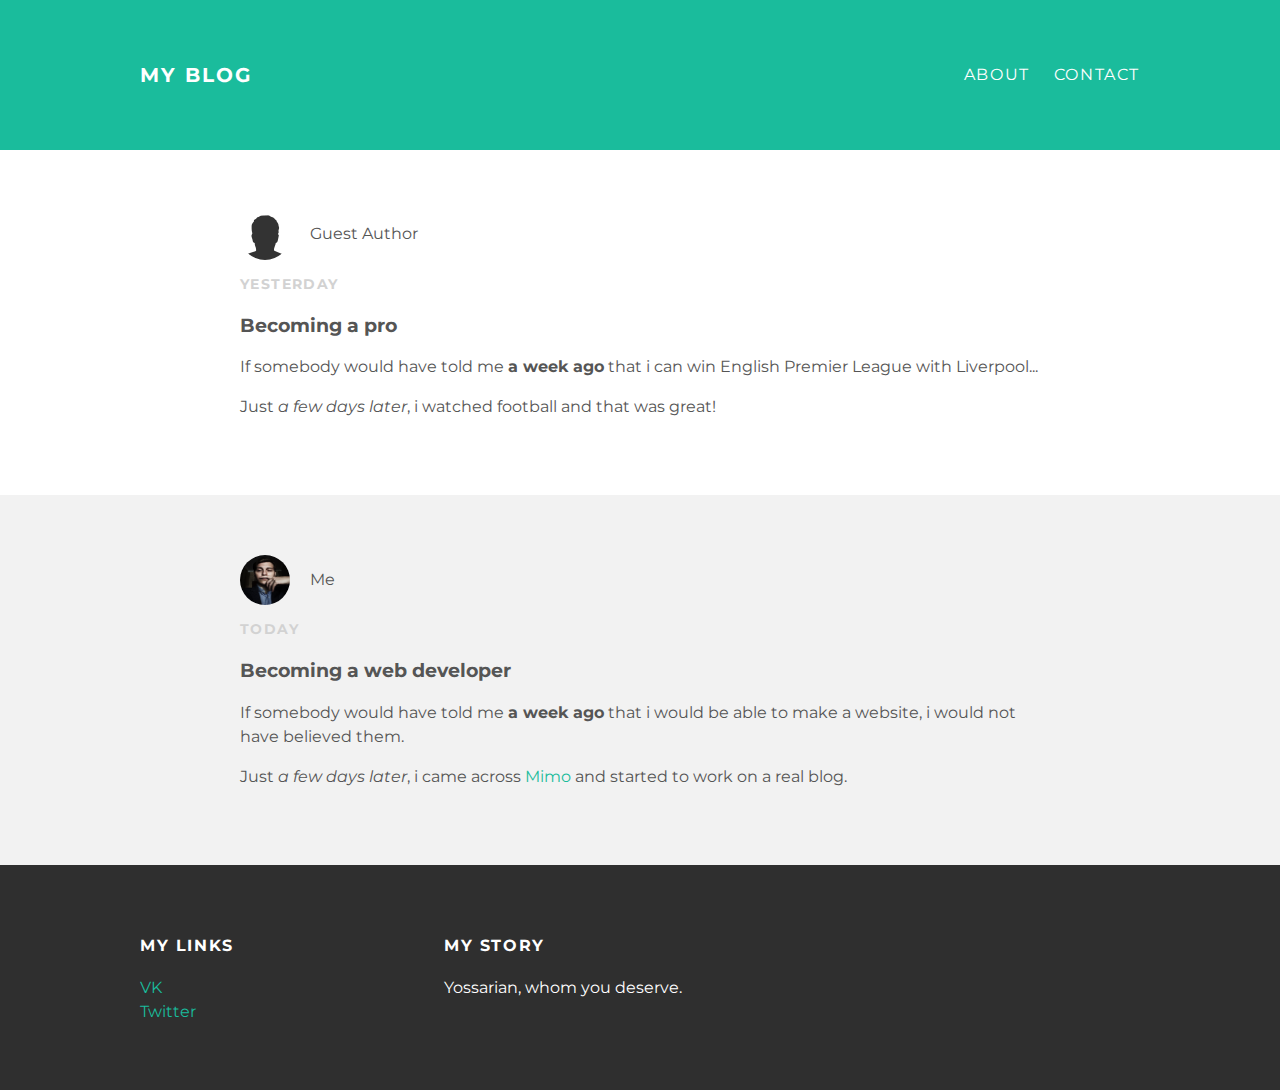
==== index.html @ c54731b8 "Add files via upload" ====
<!DOCTYPE html>
<html>
  <head>
    <title>My Blog</title>
    <link rel="stylesheet" type="text/css" href="styles.css">
  </head>
  <body>
    <div id="header">
      <div class="container">
        <a id="header-title" href="index.html">My Blog</a>
        <ul id="header-nav">
          <li><a href="about.html">About</a></li>
          <li><a href="mailto:tillhen@mail.ru">Contact</a></li>
        </ul>
      </div>
    </div>
    <div id="content">
      <div class="post-container">
        <div class="post">
          <div class="post-author">
            <img src="guest.png">
            <span>Guest Author</span>
          </div>
          <p class="post-date">Yesterday</p>
          <h3 class="post-title">Becoming a pro</h3>
          <div class="post-content">
            <p>If somebody would have told me <strong>a week ago</strong> that i can win English Premier League with Liverpool...</p>
            <p>Just <em>a few days later</em>, i watched football and that was great!</p>
          </div>
        </div>
      </div>
      <div class="post-container">
        <div class="post">
          <div class="post-author">
            <img src="me.jpg">
            <span>Me</span>
          </div>
          <p class="post-date">Today</p>
          <h3 class="post-title">Becoming a web developer</h3>
          <div class="post-content">
            <p>If somebody would have told me <strong>a week ago</strong> that i would be able to make a website, i would not have believed them.</p>
            <p>Just <em>a few days later</em>, i came across <a href="https://getmimo.com/">Mimo</a> and started to work on a real blog.</p>
          </div>
        </div>
      </div>
    </div>
    <div id="footer">
      <div class="container">
        <div class="column">
          <h4>My Links</h4>
          <p>
            <a href="https://vk.com/tillhen">VK</a>
            <br>
            <a href="https://twitter.com/Tillhen">Twitter</a>
          </p>
        </div>
        <div class="column">
          <h4>My Story</h4>
          <p>Yossarian, whom you deserve.</p>
        </div>
      </div>
    </div>
  </body>
</html>
---- styles.css ----
@import url('https://fonts.googleapis.com/css?family=Montserrat:400,700');

body {
  color: #555;
  margin: 0;
  font-family: 'Montserrat', 'sans-serif';
}

#header {
  background-color: #1abc9c;
  height: 150px;
  line-height: 150px;
}

#header a {
  color: white;
  text-decoration: none;
  text-transform: uppercase;
  letter-spacing: 0.1em;
}

#header a:hover {
  color: #222;
}

#header-title {
  display: block;
  float: left;
  font-size: 20px;
  font-weight: bold;
}

#header-nav {
  display: block;
  float: right;
  margin-top: 0;
}

#header-nav li {
  display: inline;
  padding-left: 20px;
}

.container {
  max-width: 1000px;
  margin: 0 auto;
}

#footer {
  background-color: #2f2f2f;
  padding: 50px 0;
}

.column {
  min-width: 300px;
  display: inline-block;
  vertical-align: top;
}

#footer h4 {
  color: white;
  text-transform: uppercase;
  letter-spacing: 0.1em;
}

#footer p {
  color: white;
}

a {
  color: #1abc9c;
  text-decoration: none;
}

a:hover {
  color: #f6a623;
}

.post, .about {
  max-width: 800px;
  margin: 0 auto;
  padding: 60px 0;
}

.post-author img {
  width: 50px;
  height: 50px;
  vertical-align: middle;
}

.post-author span {
  margin-left: 16px;
}

.post-date {
  color: #d2d2d2;
  font-size: 14px;
  font-weight: bold;
  text-transform: uppercase;
  letter-spacing: 0.1em;
}

h1 h2 h3 h4 {
  color: #333;
}

p {
  line-height: 1.5;
}

.about-author img {
  width: 120px;
  height: 150px;
  vertical-align: middle;
}

.about {
  text-align: center;
}

.post-author img, .about-author img {
  border-radius: 50%;
}

.post-container:nth-child(even) {
  background-color: #f2f2f2;
}
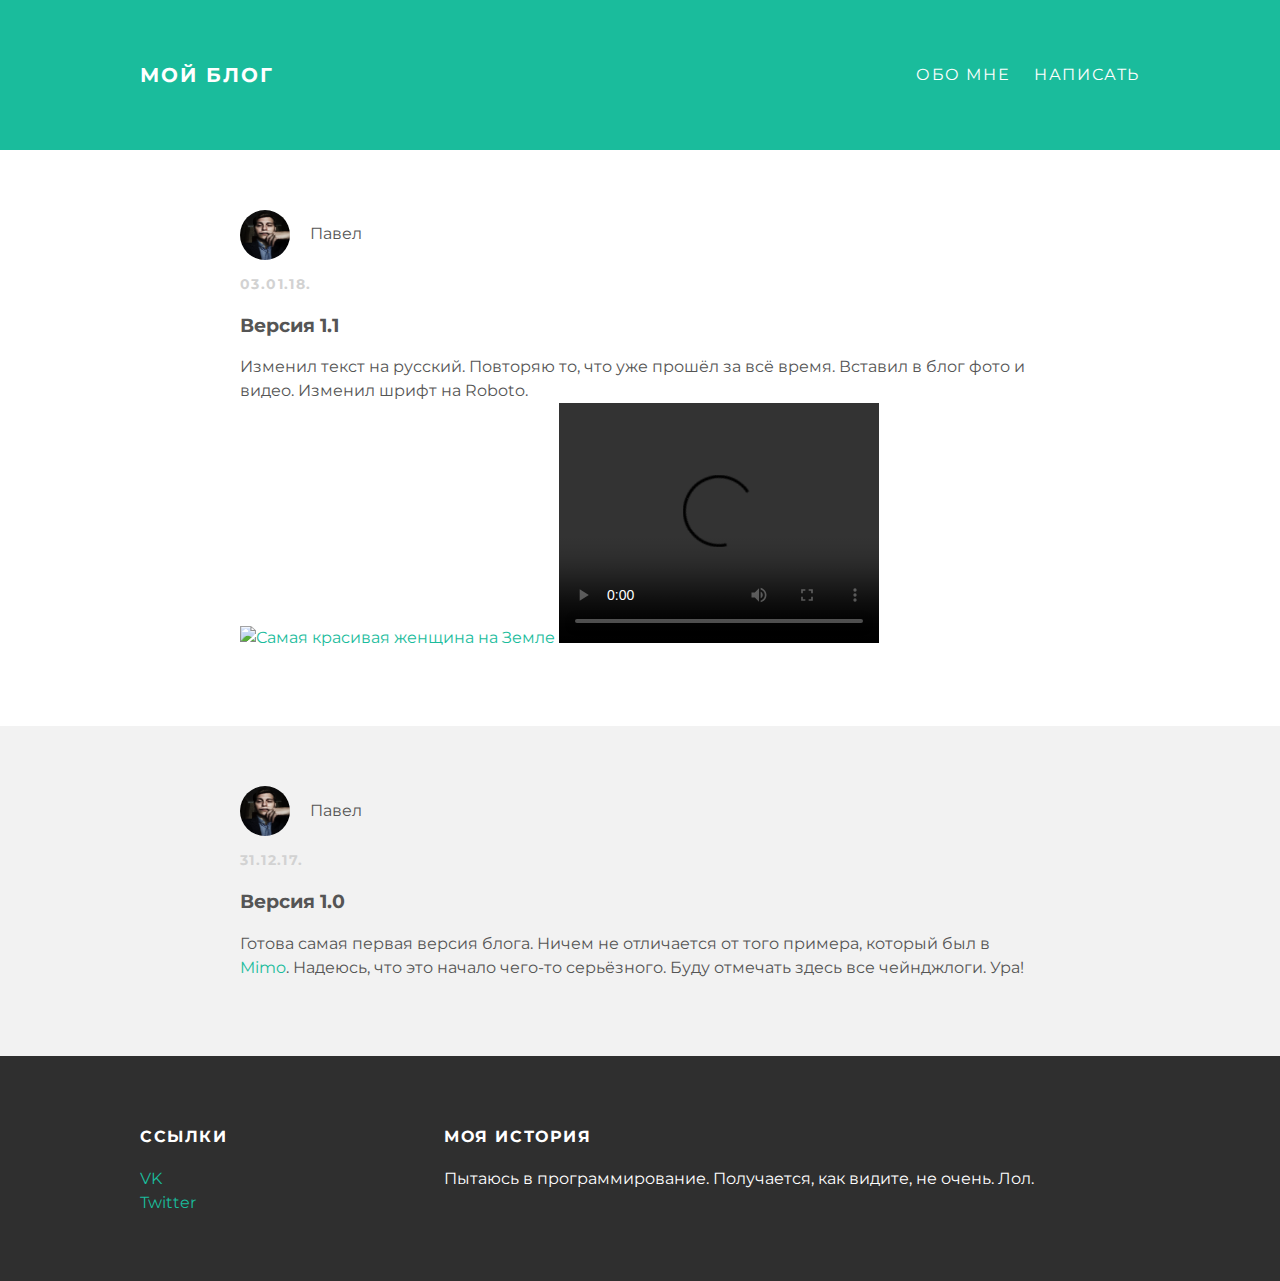
==== commit 8d12b3cc: "Update index.html" ====
--- a/index.html
+++ b/index.html
@@ -1,16 +1,16 @@
 <!DOCTYPE html>
 <html>
   <head>
-    <title>My Blog</title>
+    <title>Тестовый Блог</title>
     <link rel="stylesheet" type="text/css" href="styles.css">
   </head>
   <body>
     <div id="header">
       <div class="container">
-        <a id="header-title" href="index.html">My Blog</a>
+        <a id="header-title" href="index.html">Мой Блог</a>
         <ul id="header-nav">
-          <li><a href="about.html">About</a></li>
-          <li><a href="mailto:tillhen@mail.ru">Contact</a></li>
+          <li><a href="about.html">Обо Мне</a></li>
+          <li><a href="mailto:tillhen@mail.ru">Написать</a></li>
         </ul>
       </div>
     </div>
@@ -18,14 +18,17 @@
       <div class="post-container">
         <div class="post">
           <div class="post-author">
-            <img src="guest.png">
-            <span>Guest Author</span>
+            <img src="me.jpg">
+            <span>Павел</span>
           </div>
-          <p class="post-date">Yesterday</p>
-          <h3 class="post-title">Becoming a pro</h3>
+          <p class="post-date">03.01.18.</p>
+          <h3 class="post-title">Версия 1.1</h3>
           <div class="post-content">
-            <p>If somebody would have told me <strong>a week ago</strong> that i can win English Premier League with Liverpool...</p>
-            <p>Just <em>a few days later</em>, i watched football and that was great!</p>
+            <p>Изменил текст на русский. Повторяю то, что уже прошёл за всё время.
+              Вставил в блог фото и видео. Изменил шрифт на Roboto.</br>
+            <a href="https://en.wikipedia.org/wiki/Rosamund_Pike" target="_blank"><img src="https://24smi.org/public/media/2017/6/7/Rosamund-Pike--IWC-Gala-Decoding-the-Beauty-of-Time-at-SIHH-2017--02-662x995_szc2gTY.jpg" alt="Самая красивая женщина на Земле"></a>
+            <video src="video1.mp4" height="240" width="320" controls "video not supported"></video>
+          </p>
           </div>
         </div>
       </div>
@@ -33,13 +36,15 @@
         <div class="post">
           <div class="post-author">
             <img src="me.jpg">
-            <span>Me</span>
+            <span>Павел</span>
           </div>
-          <p class="post-date">Today</p>
-          <h3 class="post-title">Becoming a web developer</h3>
+          <p class="post-date">31.12.17.</p>
+          <h3 class="post-title">Версия 1.0</h3>
           <div class="post-content">
-            <p>If somebody would have told me <strong>a week ago</strong> that i would be able to make a website, i would not have believed them.</p>
-            <p>Just <em>a few days later</em>, i came across <a href="https://getmimo.com/">Mimo</a> and started to work on a real blog.</p>
+            <p>Готова самая первая версия блога. Ничем не отличается от того
+            примера, который был в <a href="https://getmimo.com/">Mimo</a>.
+          Надеюсь, что это начало чего-то серьёзного. Буду отмечать здесь все
+        чейнджлоги. Ура!</p>
           </div>
         </div>
       </div>
@@ -47,7 +52,7 @@
     <div id="footer">
       <div class="container">
         <div class="column">
-          <h4>My Links</h4>
+          <h4>Ссылки</h4>
           <p>
             <a href="https://vk.com/tillhen">VK</a>
             <br>
@@ -55,8 +60,8 @@
           </p>
         </div>
         <div class="column">
-          <h4>My Story</h4>
-          <p>Yossarian, whom you deserve.</p>
+          <h4>Моя История</h4>
+          <p>Пытаюсь в программирование. Получается, как видите, не очень. Лол.</p>
         </div>
       </div>
     </div>
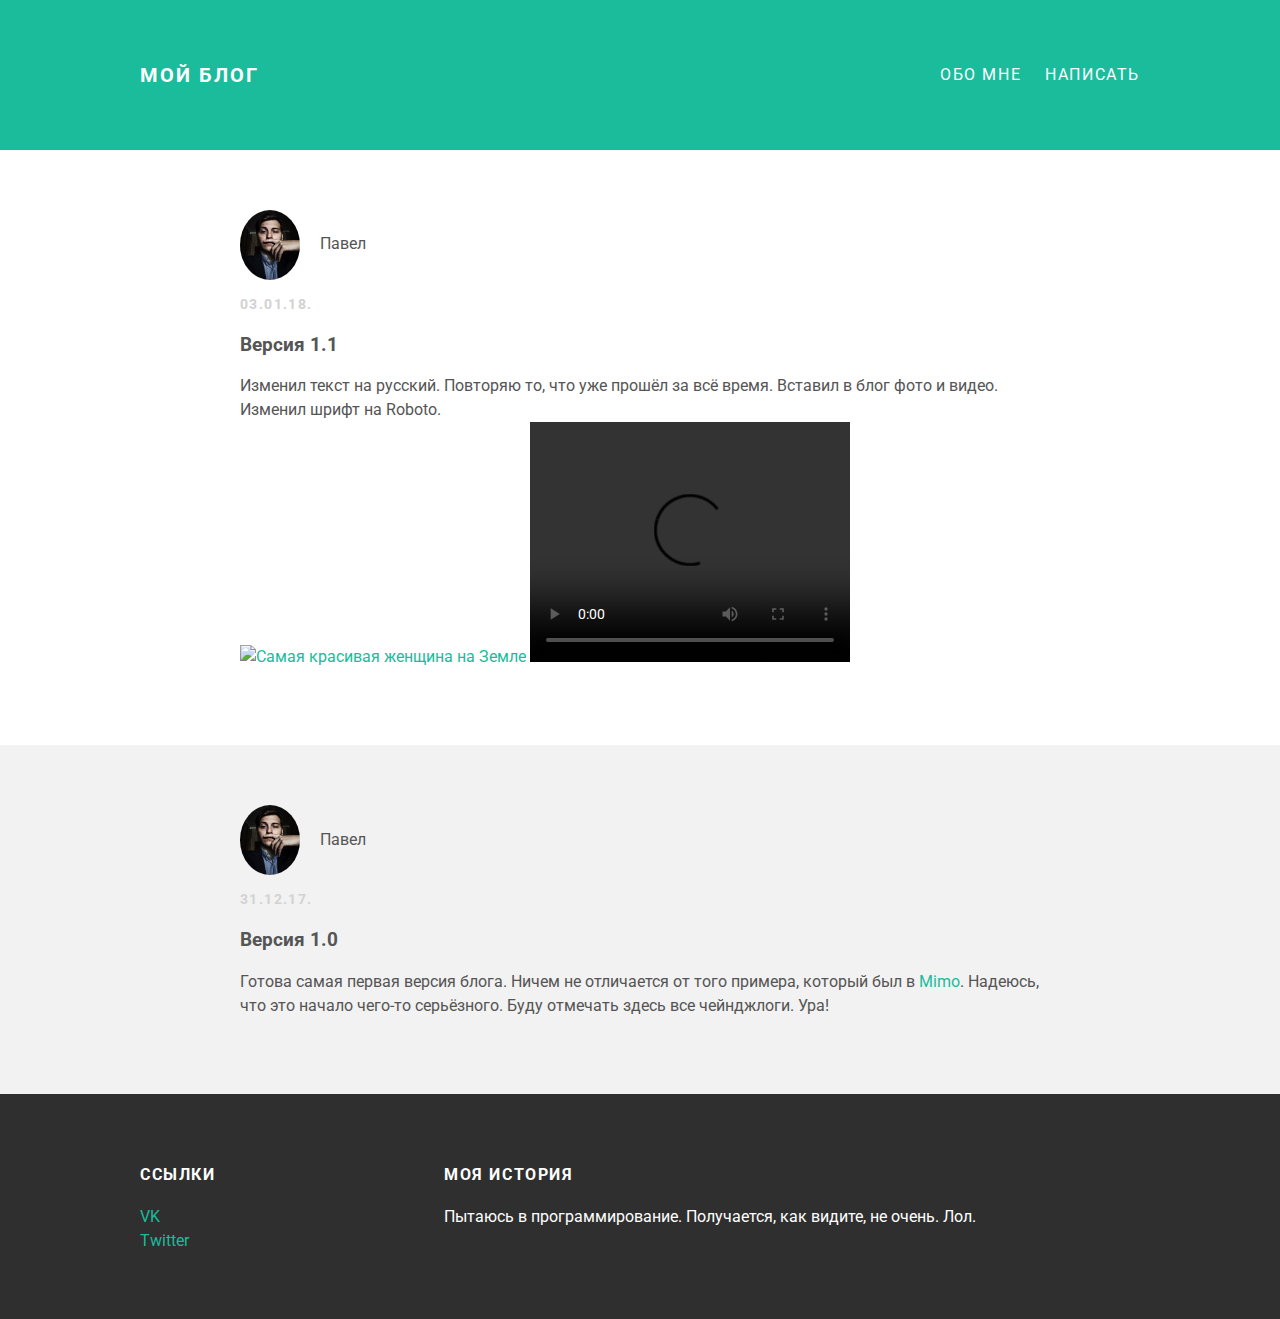
==== commit 450a8e40: "Update index.html" ====
--- a/index.html
+++ b/index.html
@@ -26,7 +26,7 @@
           <div class="post-content">
             <p>Изменил текст на русский. Повторяю то, что уже прошёл за всё время.
               Вставил в блог фото и видео. Изменил шрифт на Roboto.</br>
-            <a href="https://en.wikipedia.org/wiki/Rosamund_Pike" target="_blank"><img src="https://24smi.org/public/media/2017/6/7/Rosamund-Pike--IWC-Gala-Decoding-the-Beauty-of-Time-at-SIHH-2017--02-662x995_szc2gTY.jpg" alt="Самая красивая женщина на Земле"></a>
+            <a href="https://en.wikipedia.org/wiki/Rosamund_Pike" target="_blank" title="Самая красивая женщина на Земле"><img src="https://24smi.org/public/media/2017/6/7/Rosamund-Pike--IWC-Gala-Decoding-the-Beauty-of-Time-at-SIHH-2017--02-662x995_szc2gTY.jpg" alt="Самая красивая женщина на Земле"></a>
             <video src="video1.mp4" height="240" width="320" controls "video not supported"></video>
           </p>
           </div>
--- a/styles.css
+++ b/styles.css
@@ -1,9 +1,9 @@
-@import url('https://fonts.googleapis.com/css?family=Montserrat:400,700');
+@import url("https://fonts.googleapis.com/css?family=Roboto:400,700&amp;subset=cyrillic");
 
 body {
   color: #555;
   margin: 0;
-  font-family: 'Montserrat', 'sans-serif';
+  font-family: "Roboto", 'sans-serif';
 }
 
 #header {
@@ -83,9 +83,14 @@
 }
 
 .post-author img {
-  width: 50px;
-  height: 50px;
+  width: 60px;
+  height: 70px;
   vertical-align: middle;
+}
+
+.post-content img {
+  height: 220px;
+  width: 330px;
 }
 
 .post-author span {
@@ -124,4 +129,3 @@
 
 .post-container:nth-child(even) {
   background-color: #f2f2f2;
-}
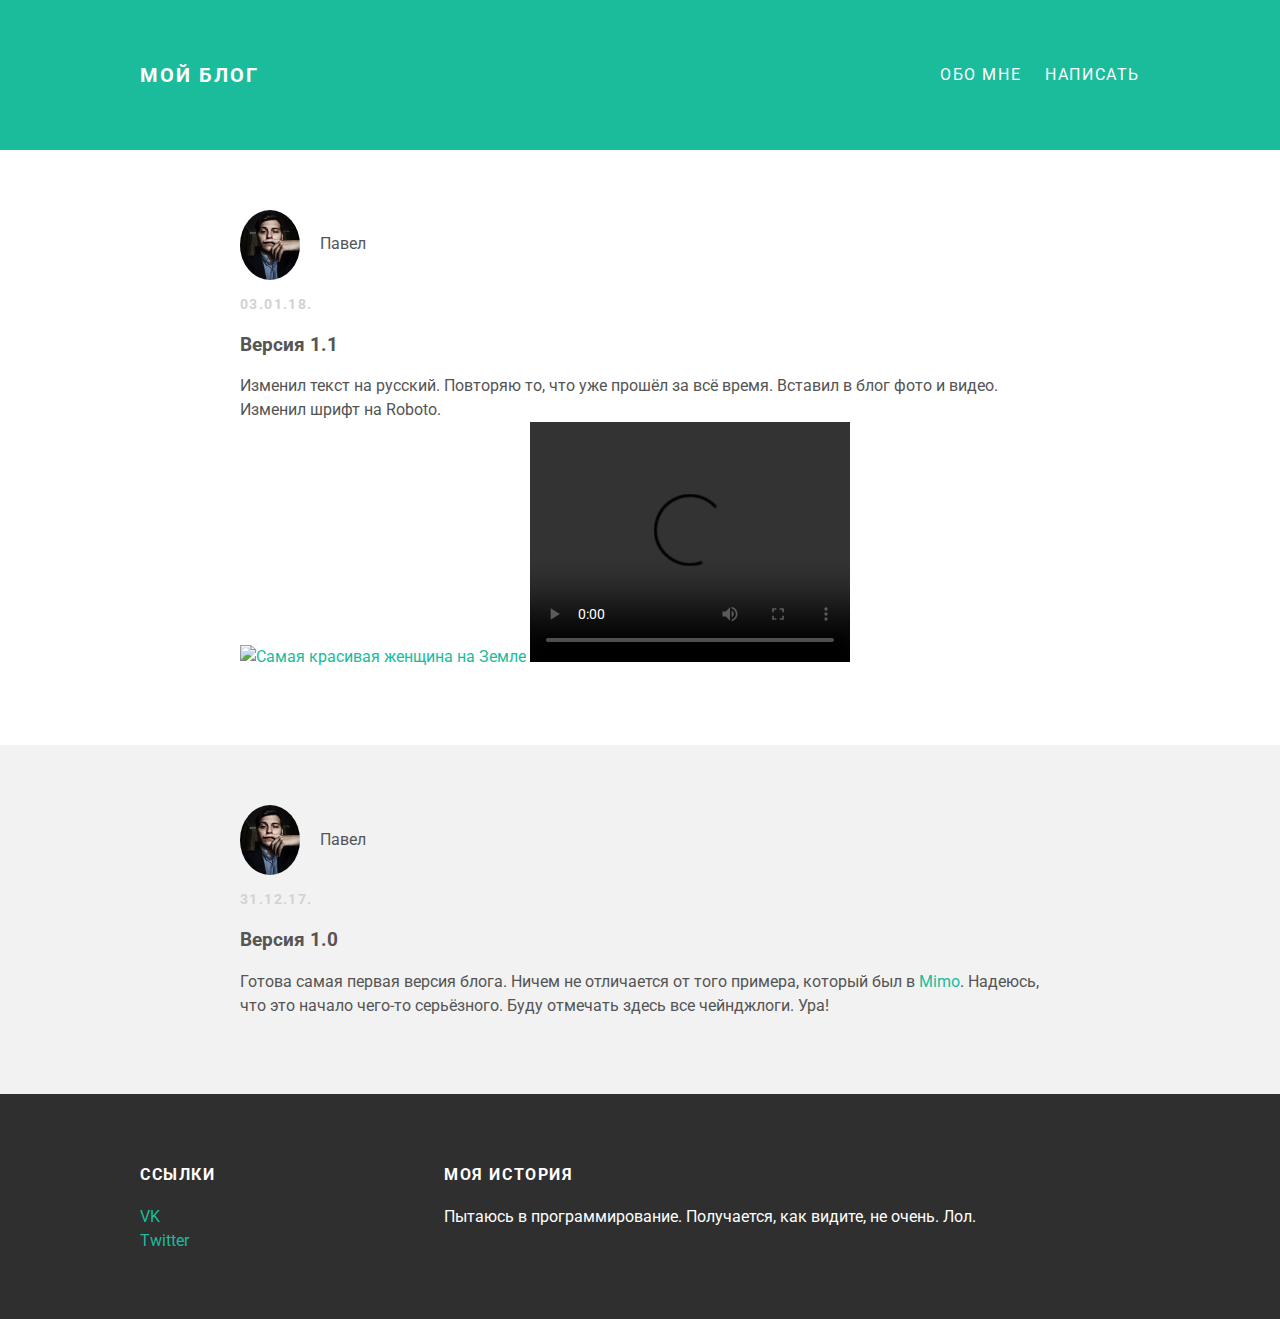
==== commit 6a4a72bf: "Update index.html" ====
--- a/index.html
+++ b/index.html
@@ -26,7 +26,7 @@
           <div class="post-content">
             <p>Изменил текст на русский. Повторяю то, что уже прошёл за всё время.
               Вставил в блог фото и видео. Изменил шрифт на Roboto.</br>
-            <a href="https://en.wikipedia.org/wiki/Rosamund_Pike" target="_blank" title="Самая красивая женщина на Земле"><img src="https://24smi.org/public/media/2017/6/7/Rosamund-Pike--IWC-Gala-Decoding-the-Beauty-of-Time-at-SIHH-2017--02-662x995_szc2gTY.jpg" alt="Самая красивая женщина на Земле"></a>
+            <a href="https://en.wikipedia.org/wiki/Rosamund_Pike" target="_blank"><img src="https://24smi.org/public/media/2017/6/7/Rosamund-Pike--IWC-Gala-Decoding-the-Beauty-of-Time-at-SIHH-2017--02-662x995_szc2gTY.jpg" alt="Самая красивая женщина на Земле"></a>
             <video src="video1.mp4" height="240" width="320" controls "video not supported"></video>
           </p>
           </div>
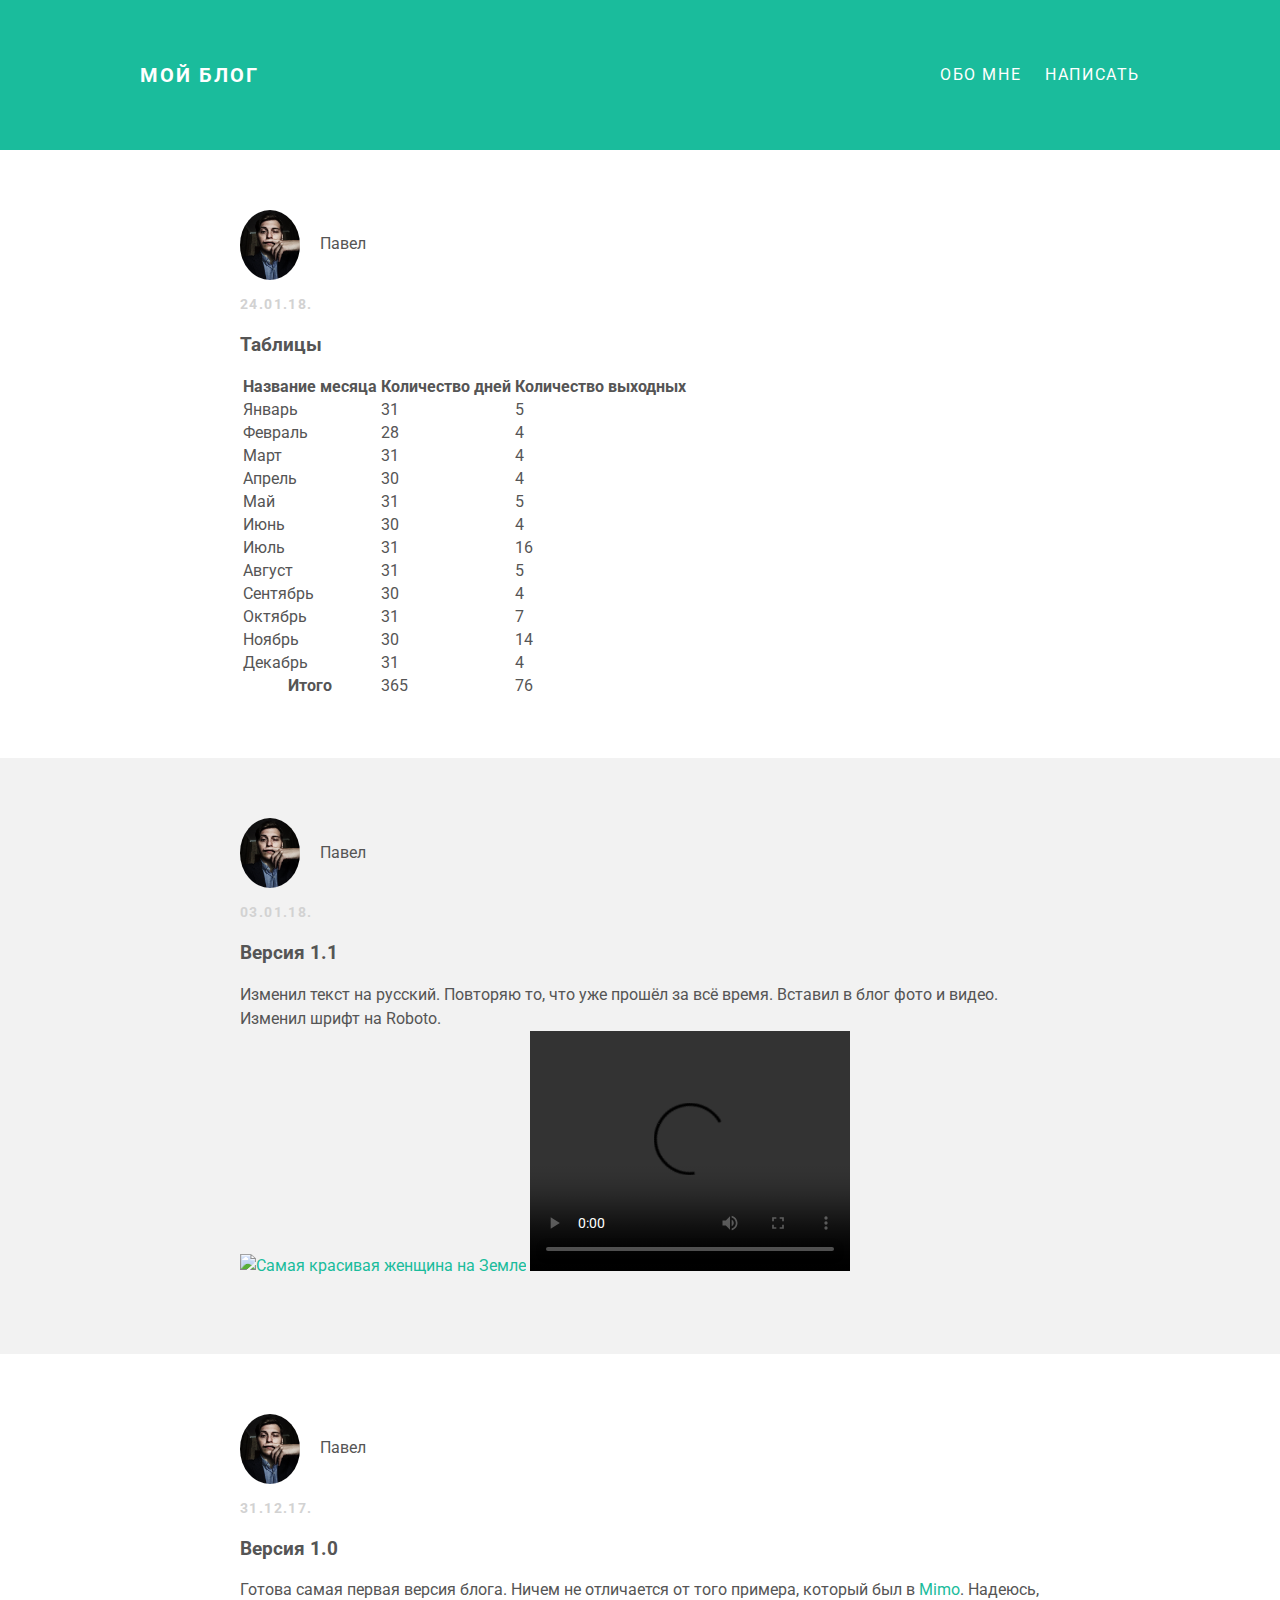
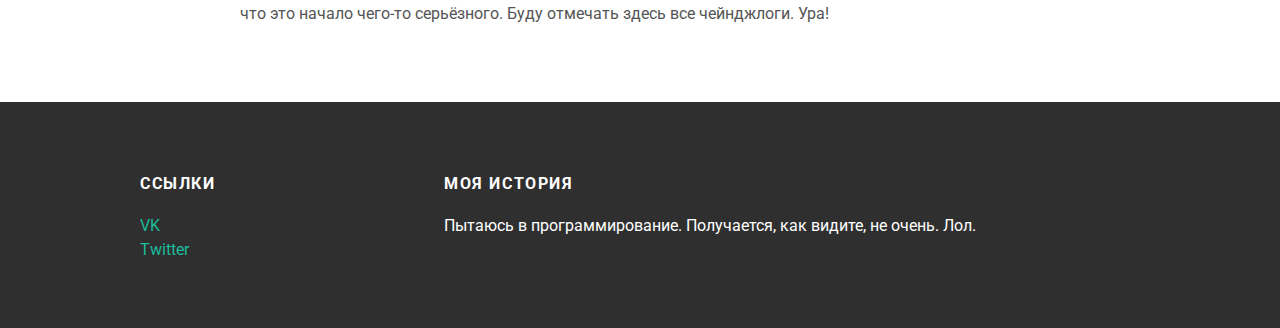
==== commit 48df7dcc: "Add files via upload" ====
--- a/index.html
+++ b/index.html
@@ -15,6 +15,46 @@
       </div>
     </div>
     <div id="content">
+      <div class="post-container">
+        <div class="post">
+          <div class="post-author">
+            <img src="me.jpg">
+            <span>Павел</span>
+          </div>
+          <p class="post-date">24.01.18.</p>
+          <h3 class="post-title">Таблицы</h3>
+          <div class="post-content">
+            <table>
+              <thead>
+                <tr>
+                  <th scope="col">Название месяца</th>
+                  <th scope="col">Количество дней</th>
+                  <th scope="col">Количество выходных</th>
+                </tr>
+              </thead>
+              <tbody>
+                <tr><td>Январь</td><td>31</td><td>5</td>
+                <tr><td>Февраль</td><td>28</td><td>4</td>
+                <tr><td>Март</td><td>31</td><td>4</td>
+                <tr><td>Апрель</td><td>30</td><td>4</td>
+                <tr><td>Май</td><td>31</td><td>5</td>
+                <tr><td>Июнь</td><td>30</td><td>4</td>
+                <tr><td>Июль</td><td>31</td><td>16</td>
+                <tr><td>Август</td><td>31</td><td>5</td>
+                <tr><td>Сентябрь</td><td>30</td><td>4</td>
+                <tr><td>Октябрь</td><td>31</td><td>7</td>
+                <tr><td>Ноябрь</td><td>30</td><td>14</td>
+                <tr><td>Декабрь</td><td>31</td><td>4</td>
+              </tbody>
+              <tfoot>
+                <tr>
+                  <th scope="row">Итого</th><td>365</td><td>76</td>
+                </tr>
+              </tfoot>
+            </table>
+          </div>
+        </div>
+      </div>
       <div class="post-container">
         <div class="post">
           <div class="post-author">
